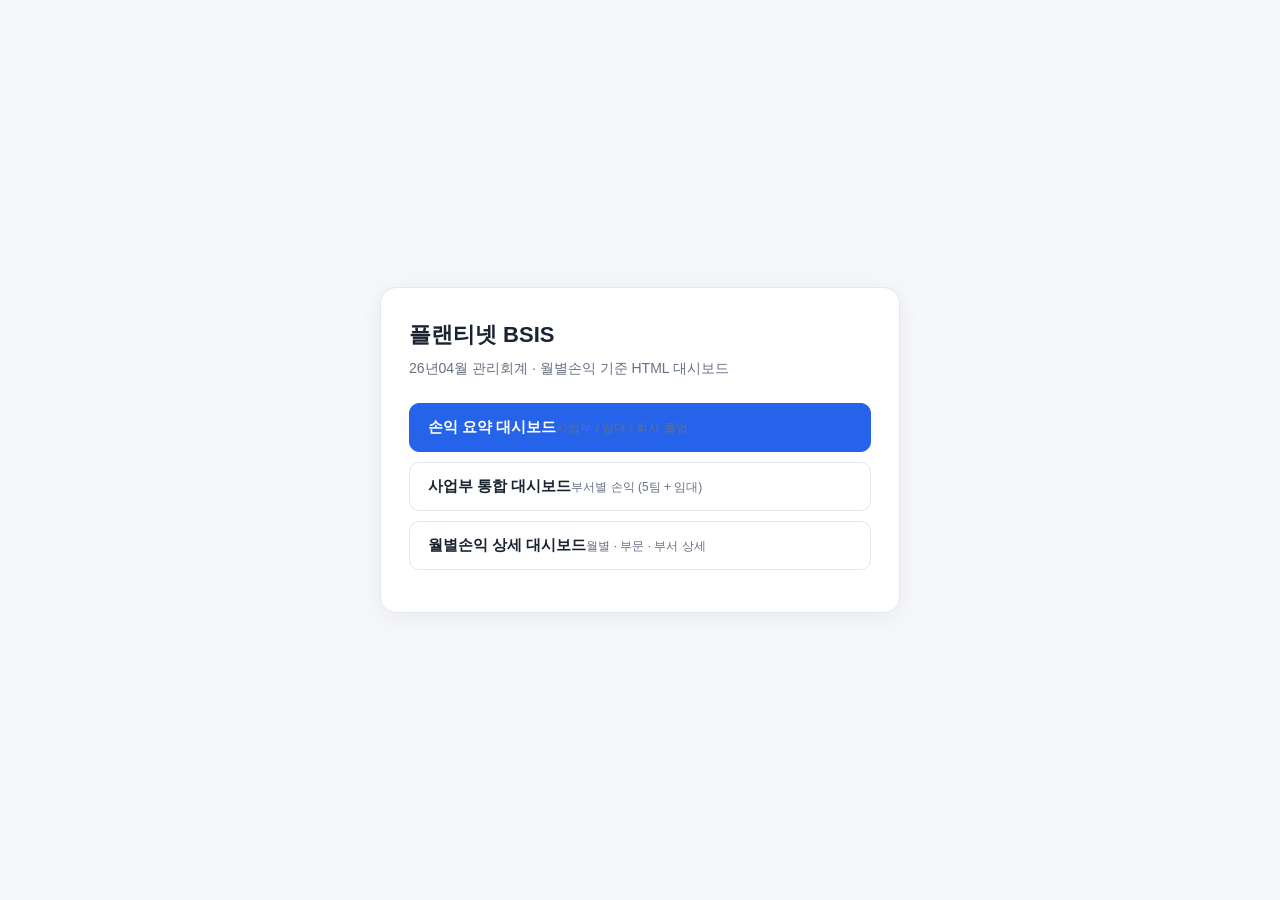
==== index.html @ 2294f6a9 "Add Vercel landing page and deployment config. Co-authored-by: Cursor <cursoragent@cursor.com>" ====
<!DOCTYPE html>
<html lang="ko">
<head>
<meta charset="UTF-8">
<meta name="viewport" content="width=device-width, initial-scale=1.0">
<title>플랜티넷 BSIS 손익 대시보드</title>
<style>
  *{box-sizing:border-box;margin:0;padding:0}
  body{font-family:"Segoe UI","Malgun Gothic",sans-serif;background:#f5f7fa;color:#1a2332;min-height:100vh;display:flex;align-items:center;justify-content:center;padding:24px}
  .box{max-width:520px;width:100%;background:#fff;border:1px solid #e2e6ed;border-radius:16px;padding:32px 28px;box-shadow:0 4px 24px rgba(0,0,0,.06)}
  h1{font-size:22px;margin-bottom:8px}
  p{color:#667085;font-size:14px;margin-bottom:24px;line-height:1.5}
  a{display:block;padding:14px 18px;margin-bottom:10px;border-radius:10px;text-decoration:none;font-weight:600;font-size:15px;border:1px solid #e2e6ed;color:#1a2332;transition:background .15s}
  a:hover{background:#f0f4ff;border-color:#2563eb}
  a.primary{background:#2563eb;color:#fff;border-color:#2563eb}
  a.primary:hover{background:#1d4ed8}
  .sub{font-size:12px;color:#667085;font-weight:400;margin-top:4px}
</style>
</head>
<body>
<div class="box">
  <h1>플랜티넷 BSIS</h1>
  <p>26년04월 관리회계 · 월별손익 기준 HTML 대시보드</p>
  <a class="primary" href="/손익요약_대시보드">손익 요약 대시보드<span class="sub">사업부 / 임대 / 회사 롤업</span></a>
  <a href="/사업부통합_대시보드">사업부 통합 대시보드<span class="sub">부서별 손익 (5팀 + 임대)</span></a>
  <a href="/월별손익_대시보드">월별손익 상세 대시보드<span class="sub">월별 · 부문 · 부서 상세</span></a>
</div>
</body>
</html>
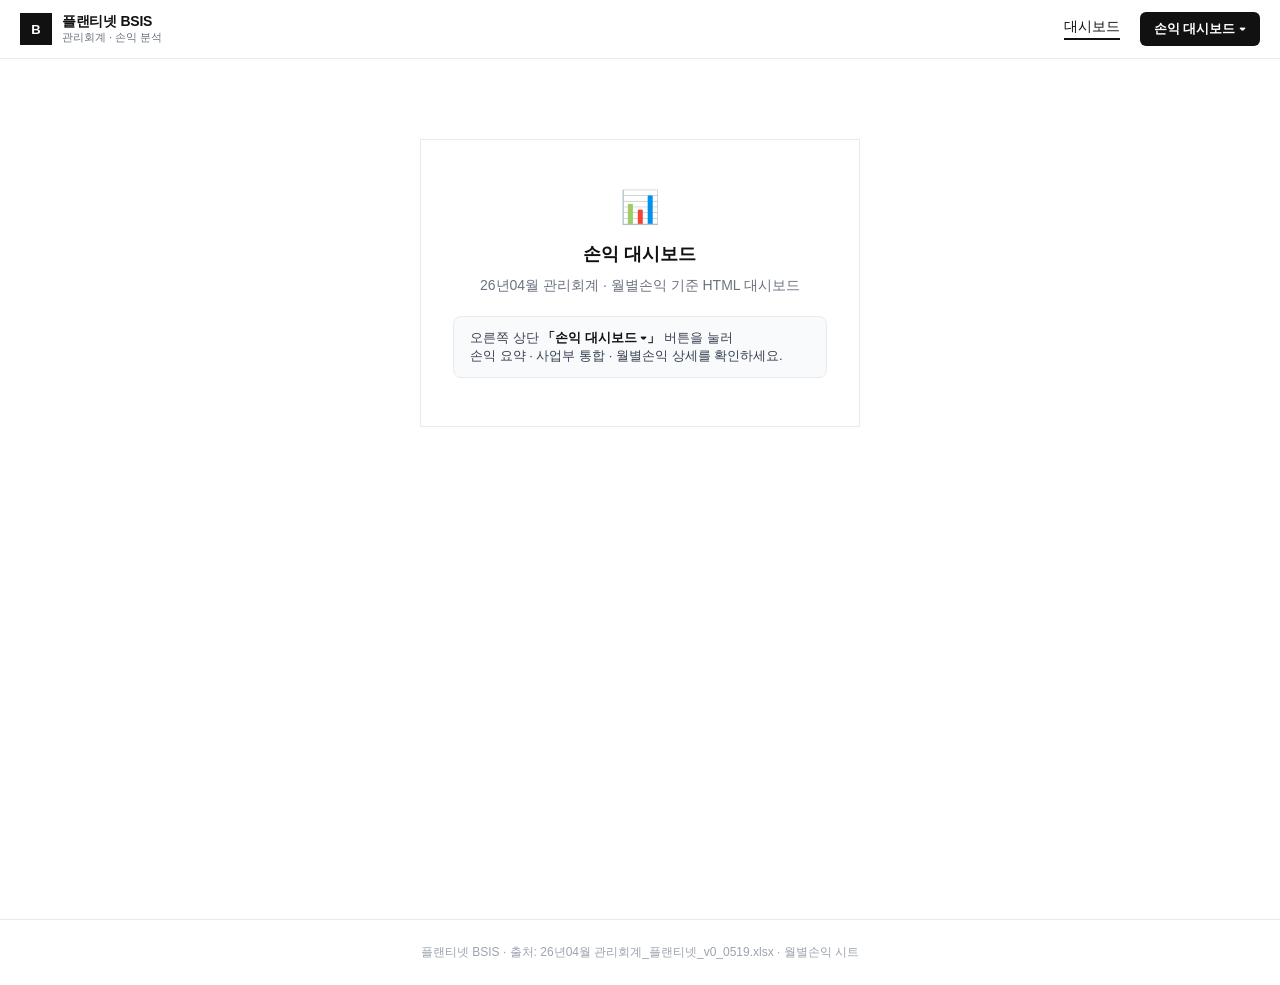
==== commit 2a46ac96: "Add ERP-style dashboard hub with top-right P&L menu. Co-authored-by: Cursor <cursoragent@cursor.com>" ====
--- a/index.html
+++ b/index.html
@@ -2,28 +2,9 @@
 <html lang="ko">
 <head>
 <meta charset="UTF-8">
-<meta name="viewport" content="width=device-width, initial-scale=1.0">
-<title>플랜티넷 BSIS 손익 대시보드</title>
-<style>
-  *{box-sizing:border-box;margin:0;padding:0}
-  body{font-family:"Segoe UI","Malgun Gothic",sans-serif;background:#f5f7fa;color:#1a2332;min-height:100vh;display:flex;align-items:center;justify-content:center;padding:24px}
-  .box{max-width:520px;width:100%;background:#fff;border:1px solid #e2e6ed;border-radius:16px;padding:32px 28px;box-shadow:0 4px 24px rgba(0,0,0,.06)}
-  h1{font-size:22px;margin-bottom:8px}
-  p{color:#667085;font-size:14px;margin-bottom:24px;line-height:1.5}
-  a{display:block;padding:14px 18px;margin-bottom:10px;border-radius:10px;text-decoration:none;font-weight:600;font-size:15px;border:1px solid #e2e6ed;color:#1a2332;transition:background .15s}
-  a:hover{background:#f0f4ff;border-color:#2563eb}
-  a.primary{background:#2563eb;color:#fff;border-color:#2563eb}
-  a.primary:hover{background:#1d4ed8}
-  .sub{font-size:12px;color:#667085;font-weight:400;margin-top:4px}
-</style>
+<meta http-equiv="refresh" content="0;url=/dashboard">
+<title>플랜티넷 BSIS</title>
+<script>location.replace('/dashboard');</script>
 </head>
-<body>
-<div class="box">
-  <h1>플랜티넷 BSIS</h1>
-  <p>26년04월 관리회계 · 월별손익 기준 HTML 대시보드</p>
-  <a class="primary" href="/손익요약_대시보드">손익 요약 대시보드<span class="sub">사업부 / 임대 / 회사 롤업</span></a>
-  <a href="/사업부통합_대시보드">사업부 통합 대시보드<span class="sub">부서별 손익 (5팀 + 임대)</span></a>
-  <a href="/월별손익_대시보드">월별손익 상세 대시보드<span class="sub">월별 · 부문 · 부서 상세</span></a>
-</div>
-</body>
+<body></body>
 </html>
